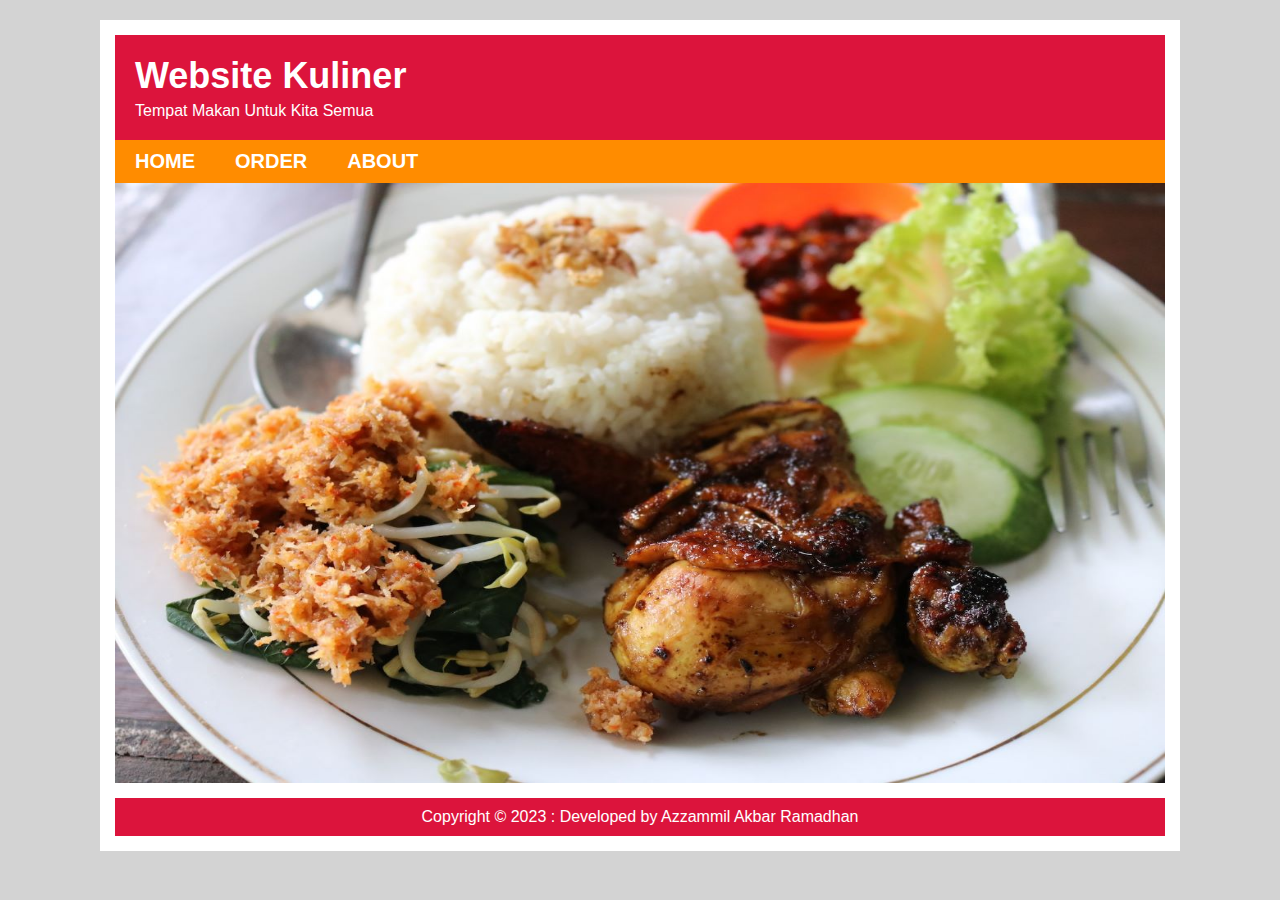
==== index.html @ 828c510c "first commit" ====
<!DOCTYPE html>
<html>
	<head>
		<title>Web Kuliner</title>
		<meta name="author" content="Azzammil Akbar Ramadhan">
		<meta name="viewport" content="width=device-width, initial-scale=1.0">
		<link rel="stylesheet" href="assets/style.css">
	</head>
		
	<body>
		<div class="div-utama">
			<!--Ini bagian header-->
			<header>
				<h2>Website Kuliner</h2>
				<p>Tempat Makan Untuk Kita Semua</p>
			</header>
			<!--Ini bagian menu / nav-->
			<nav class="navigasi">
				<ul>
					<li><a href="#">HOME</a></li>
					<li><a href="#">ORDER</a></li>
					<li><a href="#">ABOUT</a></li>
				</ul>
			</nav>
			<!--Ini bagian img-->
			<div class="banner">
				<img src="assets/nasipadang.jpeg">
			</div>
			<!--Ini bagian footer-->
			<footer>
				Copyright &copy; 2023 : Developed by Azzammil Akbar Ramadhan
			</footer>
		</div>	
	</body>
</html>
---- assets/style.css ----
* {
	margin:0;
	padding:0;
	box-sizing: border-box;
	font-family: Arial, sans-serif;
}

body {
	background-color: lightgrey;
}

header {
	background-color: crimson;
	color: white;
	padding: 20px;
}

header h2 {
	font-size: 36px;
	margin-bottom: 5px;
}

.div-utama {
	max-width:1080px;
	margin: 20px auto;
	background-color: white;
	padding: 15px;
	overflow: hidden;
}

.navigasi ul {
	list-style-type: none;
	margin: 0;
	padding: 0;
	overflow: hidden;
	background-color: darkorange;
	font-size: 20px;
	font-weight: bold;
}

.navigasi li {
	float: left;
}

.navigasi li a {
	color: white;
	text-align: center;
	text-decoration: none;
	padding: 10px 20px;
	display: block;
}

.navigasi li a:hover{
	background-color: crimson;
	transition-duration: 2s;
}

.banner {
	margin-bottom: 15px;
}

.banner img {
	display: block;
	height: 600px;
	width: 100%;
}

footer {
	clear: both;
	background-color: crimson;
	color: white;
	padding: 10px;
	text-align:center;
}

@media screen and (max-width: 780px){
	header h2, header p{
		text-align: center;
	}
	.navigasi li{
		float: none;
	}
}
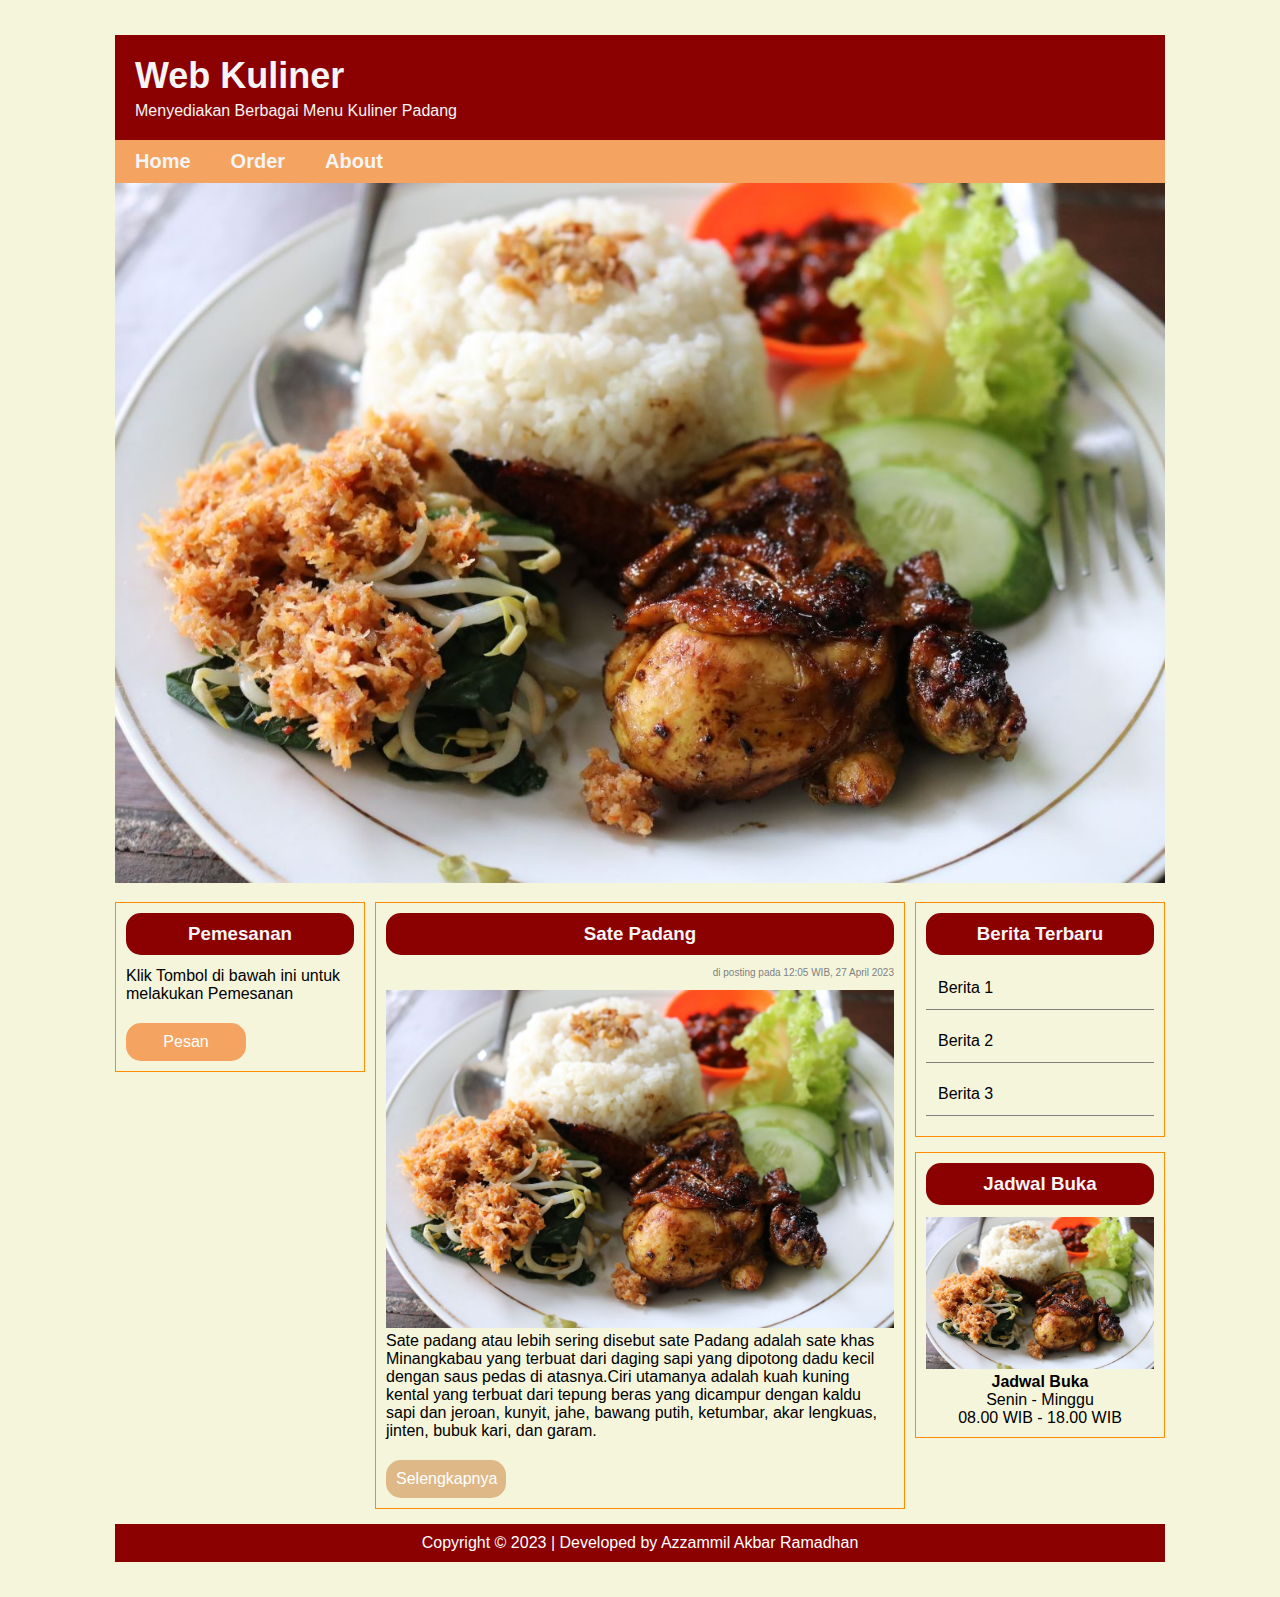
==== commit 3c16ccb1: "Update-Files" ====
--- a/index.html
+++ b/index.html
@@ -1,35 +1,92 @@
 <!DOCTYPE html>
-<html>
-	<head>
-		<title>Web Kuliner</title>
-		<meta name="author" content="Azzammil Akbar Ramadhan">
-		<meta name="viewport" content="width=device-width, initial-scale=1.0">
-		<link rel="stylesheet" href="assets/style.css">
-	</head>
-		
-	<body>
-		<div class="div-utama">
-			<!--Ini bagian header-->
-			<header>
-				<h2>Website Kuliner</h2>
-				<p>Tempat Makan Untuk Kita Semua</p>
-			</header>
-			<!--Ini bagian menu / nav-->
-			<nav class="navigasi">
-				<ul>
-					<li><a href="#">HOME</a></li>
-					<li><a href="#">ORDER</a></li>
-					<li><a href="#">ABOUT</a></li>
-				</ul>
-			</nav>
-			<!--Ini bagian img-->
-			<div class="banner">
-				<img src="assets/nasipadang.jpeg">
-			</div>
-			<!--Ini bagian footer-->
-			<footer>
-				Copyright &copy; 2023 : Developed by Azzammil Akbar Ramadhan
-			</footer>
-		</div>	
-	</body>
-</html>+<html lang="en">
+  <head>
+    <meta charset="UTF-8" />
+    <meta name="author" content="Azzammil Akbar Ramadhan" />
+    <meta name="title" content="Web Kuliner" />
+    <link rel="stylesheet" href="assets/style.css" />
+
+    <title>Web Kuliner</title>
+  </head>
+
+  <body>
+    <div class="div-utama">
+      <!-- Ini Bagian Header-->
+      <header>
+        <h2>Web Kuliner</h2>
+        <p>Menyediakan Berbagai Menu Kuliner Padang</p>
+      </header>
+
+      <!-- Ini Bagian Menu-->
+      <nav class="navigasi">
+        <ul>
+          <li><a href="home.html">Home</a></li>
+          <li><a href="order.html">Order</a></li>
+          <li><a href="about.html">About</a></li>
+        </ul>
+      </nav>
+
+      <!-- Ini Bagian Banner-->
+      <div class="banner">
+        <img src="assets/nasipadang.jpg">
+      </div>
+
+      <!-- Bagian Kiri Konten-->
+      <div class="menu-kiri">
+		<div class="kotak">
+			<h3>Pemesanan</h3>
+			<p>Klik Tombol di bawah ini untuk melakukan Pemesanan</p>
+			<a class="tombol tombol-pesan" href="#">Pesan</a>
+		</div>
+      </div>
+
+      <!-- Bagian Tengah Konten-->
+      <div class="menu-tengah">
+		<div class="kotak">
+			<h3>Sate Padang</h3>
+			<p class="posting">di posting pada 12:05 WIB, 27 April 2023</p>
+			<img src="assets/nasipadang.jpg">
+			<p>Sate padang atau lebih sering disebut sate Padang adalah sate khas Minangkabau yang terbuat dari daging sapi yang dipotong 
+			dadu kecil dengan saus pedas di atasnya.Ciri utamanya adalah kuah kuning kental yang terbuat dari 
+			tepung beras yang dicampur dengan kaldu sapi dan jeroan, kunyit, jahe, bawang putih, ketumbar, akar lengkuas, jinten, bubuk kari, dan garam.</p>
+			<a class="tombol tombol-lengkap" href="#">Selengkapnya</a>
+		</div>
+      </div>
+
+      <!-- Ini Bagian Kanan Konten-->
+      <div class="menu-kanan">
+		<div class="kotak">
+			<h3>Berita Terbaru</h3>
+				<nav class="berita">
+					<ul>
+					  <li><a href="#">Berita 1</a></li>
+					  <li><a href="#">Berita 2</a></li>
+					  <li><a href="#">Berita 3</a></li>
+					</ul>
+				</nav>
+		</div>
+      </div>
+	  
+	  <!-- Jadwal Buka -->
+	  <div class="jadwal">
+		<div class="kotak">
+			<h3>Jadwal Buka</h3>
+				<nav  class="gambar">
+					<img src="assets/nasipadang.jpg">
+				</nav>
+				<p> 
+					<b>Jadwal Buka</b><br>
+					Senin - Minggu<br>
+					08.00 WIB - 18.00 WIB<br>
+				</p>
+		</div>
+      </div>	
+
+	
+      <!-- Ini Bagian Footer-->
+      <footer>
+        Copyright &copy; 2023 | Developed by Azzammil Akbar Ramadhan
+      </footer>
+    </div>
+  </body>
+</html>
--- a/assets/style.css
+++ b/assets/style.css
@@ -6,12 +6,12 @@
 }
 
 body {
-	background-color: lightgrey;
+	background-color: beige;
 }
 
 header {
-	background-color: crimson;
-	color: white;
+	background-color: darkred;
+	color: whitesmoke;
 	padding: 20px;
 }
 
@@ -23,7 +23,7 @@
 .div-utama {
 	max-width:1080px;
 	margin: 20px auto;
-	background-color: white;
+	background-color: beige;
 	padding: 15px;
 	overflow: hidden;
 }
@@ -33,7 +33,7 @@
 	margin: 0;
 	padding: 0;
 	overflow: hidden;
-	background-color: darkorange;
+	background-color: sandybrown;
 	font-size: 20px;
 	font-weight: bold;
 }
@@ -43,7 +43,7 @@
 }
 
 .navigasi li a {
-	color: white;
+	color: whitesmoke;
 	text-align: center;
 	text-decoration: none;
 	padding: 10px 20px;
@@ -51,8 +51,7 @@
 }
 
 .navigasi li a:hover{
-	background-color: crimson;
-	transition-duration: 2s;
+	transform: translatey(-10px);
 }
 
 .banner {
@@ -60,19 +59,122 @@
 }
 
 .banner img {
+	width:100%
+	
+}
+
+.menu-kiri {
+	width: 250px;
+	float: left;
+	margin-right: 10px;
+}
+
+.menu-tengah {
+	width: 530px;
+	float: left;
+	margin-right: 10px;
+}
+
+.menu-tengah img {
+	width: 100%;
+}
+
+.menu-kanan {
+	width: 250px;
+	float:left;
+}
+
+.kotak {
+	border: 1px solid darkorange;
+	padding: 10px;
+	margin-bottom:15px;
+}
+
+.kotak h3 {
+	background-color: darkred;
+	color: whitesmoke;
+	text-align: center;
+	padding: 10px;
+	margin-bottom: 12px;
+	border-radius: 15px;	
+}
+
+.posting p{
+	align: justify;
+}
+
+.tombol {
+	text-decoration: none;
+	padding: 10px;
+	width: 120px;
+	background-color: darkorange;
+	text-align: center;
 	display: block;
-	height: 600px;
+	margin-top: 20px;
+	color: white;
+	border-radius: 15px;
+}
+
+.tombol-pesan{
+	background-color: sandybrown;
+}
+
+.tombol-lengkap{
+	background-color: burlywood;
+}
+
+.tombol:hover{
+	background-color:darkred;
+	transition-duration:2s;
+	transform: translateY(-10px);
+}	
+
+.berita ul{
+	list-style-type: none;
+}
+
+.berita ul li a{
+	text-decoration: none;
+	display:block;
+	padding:12px;
+	color:black;
+	border-bottom: 1px solid gray;
+	margin-bottom:10px;
+}
+
+.jadwal{
+	width: 250px;
+	float:left;
+}
+
+.gambar{
 	width: 100%;
+}
+
+.jadwal p{
+	text-align:center;
+}
+
+.jadwal img{
+	width: 100%;
+}
+
+.posting{
+	margin-bottom: 12px;
+	text-align: right;
+	color: grey;
+	font-size: 10px;
 }
 
 footer {
 	clear: both;
-	background-color: crimson;
+	background-color: darkred;
 	color: white;
 	padding: 10px;
 	text-align:center;
 }
 
+/* Tampilan Untuk Layar Handphone */
 @media screen and (max-width: 780px){
 	header h2, header p{
 		text-align: center;
@@ -80,4 +182,30 @@
 	.navigasi li{
 		float: none;
 	}
+	.menu-kiri, .menu-tengah, .menu-kanan, .jadwal{
+		float:none;
+		width:100%;
+		
+	}
+}
+
+@media screen and (max-height: 1080px{
+	.div.utama{
+		width: 100%;
+	}
+	
+	.menu-kiri{
+		width: 25%;
+	}
+	
+	.menu-tengah{
+		width: 68%;
+		float: right;
+	}
+	
+	.menu-kanan{
+		clear: both;
+		float: none;
+		width: 100%;
+	}
 }